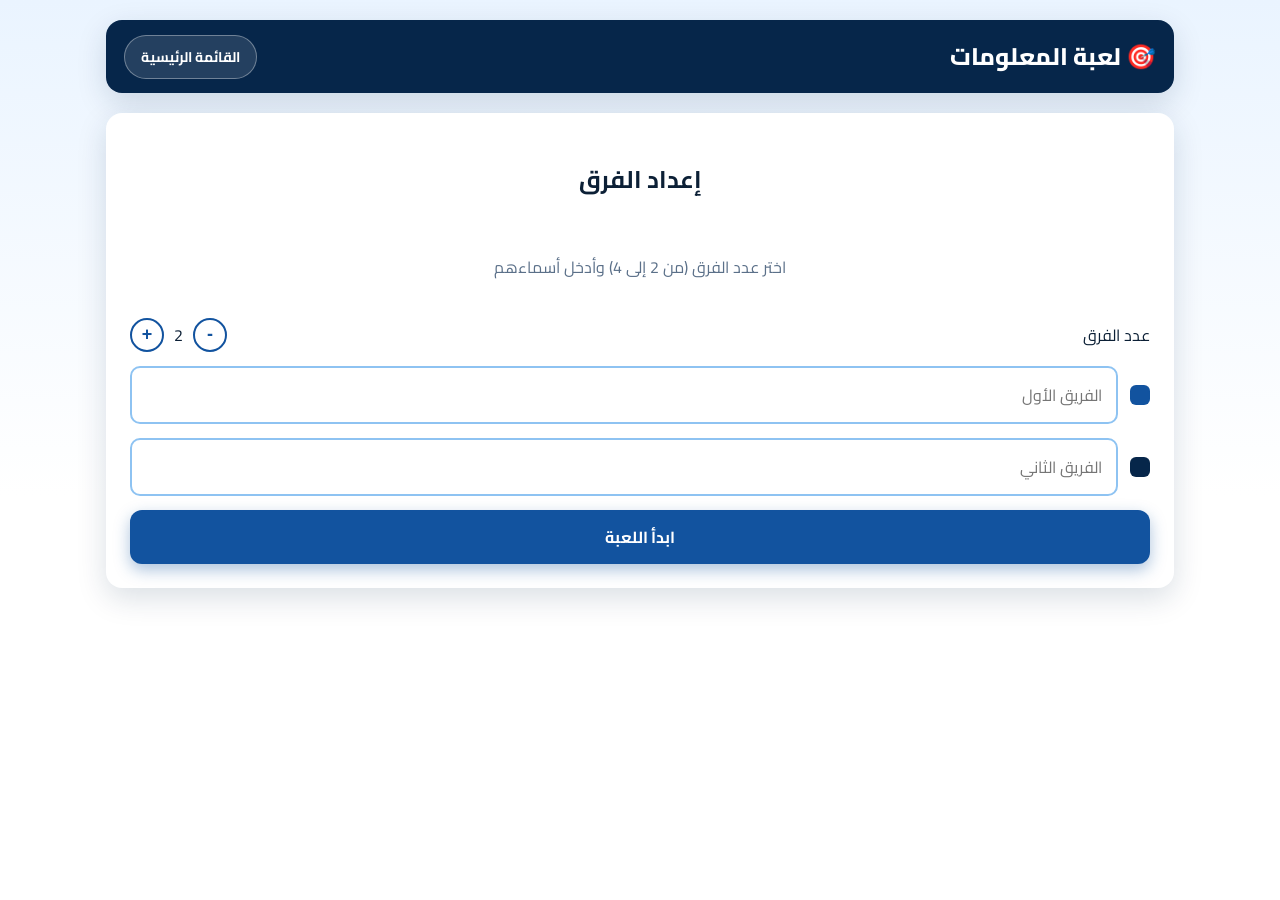
==== kuwait-quiz/trivia.html @ 28e9b7fb "Add Kuwait-themed Arabic trivia and word-guess games Two standalone browser games under kuwait-quiz/" ====
<!doctype html>
<html lang="ar" dir="rtl">
  <head>
    <meta charset="UTF-8" />
    <meta name="viewport" content="width=device-width, initial-scale=1, maximum-scale=1" />
    <title>لعبة المعلومات - ألعاب الكويت</title>
    <link rel="stylesheet" href="style.css" />
  </head>
  <body>
    <div class="page">
      <div class="topbar">
        <h1>🎯 لعبة المعلومات</h1>
        <a class="home-link" href="index.html">القائمة الرئيسية</a>
      </div>

      <!-- شاشة إعداد الفرق -->
      <section id="setup-screen" class="card stack">
        <h2 class="center">إعداد الفرق</h2>
        <p class="muted center">اختر عدد الفرق (من 2 إلى 4) وأدخل أسماءهم</p>

        <div class="team-setup-controls">
          <span>عدد الفرق</span>
          <div class="stepper">
            <button type="button" id="dec-team">-</button>
            <span id="team-count-label">2</span>
            <button type="button" id="inc-team">+</button>
          </div>
        </div>

        <div id="team-setup-list" class="team-setup-list"></div>

        <button id="start-game-btn" class="btn btn-primary btn-block">
          ابدأ اللعبة
        </button>
      </section>

      <!-- شاشة اللوحة -->
      <section id="board-screen" class="stack hidden">
        <div id="scoreboard" class="scoreboard"></div>
        <div class="board-scroll">
          <div id="board" class="board"></div>
        </div>
      </section>

      <!-- شاشة النهاية -->
      <section id="end-screen" class="card stack hidden">
        <div class="winner-banner">
          <h2 id="winner-name">🏆 الفريق الفائز</h2>
          <p id="winner-score"></p>
        </div>
        <div id="final-scores" class="final-scores"></div>
        <button id="restart-btn" class="btn btn-primary btn-block">
          العب مرة أخرى
        </button>
      </section>
    </div>

    <!-- نافذة السؤال -->
    <div id="question-overlay" class="overlay hidden">
      <div class="question-card">
        <div class="question-meta">
          <span id="q-team" class="badge"></span>
          <span id="q-category" class="badge"></span>
          <span id="q-points" class="points"></span>
        </div>

        <div id="q-text" class="question-text"></div>

        <div id="q-hint" class="hint-box hidden"></div>
        <div id="q-choices" class="choices-grid hidden"></div>
        <div id="q-attempt" class="attempt-banner hidden"></div>

        <div id="q-abilities" class="abilities-row"></div>

        <div id="q-resolve" class="resolve-row">
          <button id="reveal-btn" class="btn btn-outline btn-block">
            إظهار الإجابة
          </button>
        </div>

        <div id="q-answer-box" class="hidden stack">
          <div class="question-text" id="q-answer-text" style="font-size: 20px; color: var(--green-dark)"></div>
          <div class="resolve-row">
            <button id="correct-btn" class="btn btn-success">صحيح ✅</button>
            <button id="wrong-btn" class="btn btn-danger">خطأ ❌</button>
          </div>
        </div>
      </div>
    </div>

    <script src="js/questions.js"></script>
    <script src="js/trivia.js"></script>
  </body>
</html>
---- kuwait-quiz/style.css ----
@import url("https://fonts.googleapis.com/css2?family=Cairo:wght@400;600;700;800&display=swap");

:root {
  --navy: #06264a;
  --blue-900: #0b3d78;
  --blue-700: #12539f;
  --blue-600: #1c6dc9;
  --blue-500: #2f8ce0;
  --blue-300: #8ec3f2;
  --blue-100: #eaf4ff;
  --white: #ffffff;
  --ink: #0c2036;
  --muted: #5b7089;
  --green: #1fa363;
  --green-dark: #157a49;
  --red: #dc2626;
  --yellow: #eab308;
  --gray-absent: #7b8a9a;
  --radius: 16px;
  --shadow: 0 10px 30px rgba(6, 38, 74, 0.15);
}

* {
  box-sizing: border-box;
}

html,
body {
  margin: 0;
  padding: 0;
  min-height: 100%;
}

body {
  font-family: "Cairo", "Segoe UI", Tahoma, "Noto Sans Arabic", sans-serif;
  background: linear-gradient(180deg, var(--blue-100) 0%, #ffffff 55%);
  color: var(--ink);
  direction: rtl;
  min-height: 100vh;
  display: flex;
  flex-direction: column;
}

a {
  color: inherit;
}

.page {
  flex: 1;
  width: 100%;
  max-width: 1100px;
  margin: 0 auto;
  padding: 20px 16px 40px;
  display: flex;
  flex-direction: column;
  gap: 20px;
}

/* ===== Top bar ===== */
.topbar {
  display: flex;
  align-items: center;
  justify-content: space-between;
  gap: 12px;
  padding: 14px 18px;
  background: var(--navy);
  color: var(--white);
  border-radius: var(--radius);
  box-shadow: var(--shadow);
}

.topbar h1 {
  margin: 0;
  font-size: clamp(18px, 2.6vw, 24px);
  font-weight: 800;
}

.topbar .home-link {
  background: rgba(255, 255, 255, 0.12);
  border: 1px solid rgba(255, 255, 255, 0.35);
  color: var(--white);
  padding: 8px 16px;
  border-radius: 999px;
  text-decoration: none;
  font-weight: 700;
  font-size: 14px;
  white-space: nowrap;
}

.topbar .home-link:hover {
  background: rgba(255, 255, 255, 0.22);
}

/* ===== Cards / buttons ===== */
.card {
  background: var(--white);
  border-radius: var(--radius);
  box-shadow: var(--shadow);
  padding: 24px;
}

.btn {
  font-family: inherit;
  font-weight: 700;
  font-size: 16px;
  border: none;
  border-radius: 12px;
  padding: 12px 22px;
  cursor: pointer;
  transition: transform 0.08s ease, opacity 0.15s ease, box-shadow 0.15s ease;
}

.btn:active {
  transform: scale(0.97);
}

.btn:disabled {
  opacity: 0.45;
  cursor: not-allowed;
  transform: none;
}

.btn-primary {
  background: var(--blue-700);
  color: var(--white);
  box-shadow: 0 6px 16px rgba(18, 83, 159, 0.35);
}

.btn-primary:hover:not(:disabled) {
  background: var(--blue-600);
}

.btn-outline {
  background: var(--white);
  color: var(--blue-700);
  border: 2px solid var(--blue-700);
}

.btn-outline:hover:not(:disabled) {
  background: var(--blue-100);
}

.btn-success {
  background: var(--green);
  color: var(--white);
}

.btn-success:hover:not(:disabled) {
  background: var(--green-dark);
}

.btn-danger {
  background: var(--red);
  color: var(--white);
}

.btn-danger:hover:not(:disabled) {
  opacity: 0.9;
}

.btn-block {
  width: 100%;
}

input[type="text"] {
  font-family: inherit;
  font-size: 16px;
  padding: 12px 14px;
  border-radius: 10px;
  border: 2px solid var(--blue-300);
  background: var(--white);
  color: var(--ink);
  width: 100%;
}

input[type="text"]:focus {
  outline: none;
  border-color: var(--blue-600);
}

/* ===== Home menu ===== */
.hero {
  text-align: center;
  padding: 30px 16px 10px;
}

.hero h1 {
  font-size: clamp(28px, 5vw, 44px);
  color: var(--navy);
  margin: 0 0 10px;
  font-weight: 800;
}

.hero p {
  color: var(--muted);
  font-size: 18px;
  margin: 0;
}

.menu-grid {
  display: grid;
  grid-template-columns: 1fr 1fr;
  gap: 20px;
}

@media (max-width: 720px) {
  .menu-grid {
    grid-template-columns: 1fr;
  }
}

.menu-card {
  background: var(--white);
  border-radius: 20px;
  box-shadow: var(--shadow);
  padding: 30px 24px;
  text-align: center;
  text-decoration: none;
  color: var(--ink);
  border: 2px solid transparent;
  transition: border-color 0.15s ease, transform 0.15s ease;
  display: flex;
  flex-direction: column;
  align-items: center;
  gap: 10px;
}

.menu-card:hover {
  border-color: var(--blue-500);
  transform: translateY(-4px);
}

.menu-card .icon {
  font-size: 56px;
}

.menu-card h2 {
  margin: 0;
  color: var(--navy);
  font-size: 24px;
}

.menu-card p {
  margin: 0;
  color: var(--muted);
  font-size: 15px;
  line-height: 1.6;
}

/* ===== Team setup ===== */
.team-setup-list {
  display: flex;
  flex-direction: column;
  gap: 14px;
}

.team-setup-row {
  display: flex;
  align-items: center;
  gap: 12px;
}

.team-swatch {
  width: 20px;
  height: 20px;
  border-radius: 6px;
  flex-shrink: 0;
}

.team-setup-controls {
  display: flex;
  justify-content: space-between;
  align-items: center;
  margin-top: 6px;
}

.stepper {
  display: flex;
  align-items: center;
  gap: 10px;
}

.stepper button {
  width: 34px;
  height: 34px;
  border-radius: 50%;
  border: 2px solid var(--blue-700);
  background: var(--white);
  color: var(--blue-700);
  font-size: 18px;
  font-weight: 800;
  cursor: pointer;
}

/* ===== Scoreboard ===== */
.scoreboard {
  display: grid;
  grid-template-columns: repeat(auto-fit, minmax(140px, 1fr));
  gap: 12px;
}

.team-chip {
  border-radius: 14px;
  padding: 12px 14px;
  color: var(--white);
  display: flex;
  flex-direction: column;
  gap: 4px;
  box-shadow: var(--shadow);
  position: relative;
}

.team-chip.current {
  outline: 3px solid var(--yellow);
  outline-offset: 2px;
}

.team-chip .name {
  font-weight: 800;
  font-size: 15px;
  overflow: hidden;
  text-overflow: ellipsis;
  white-space: nowrap;
}

.team-chip .score {
  font-size: 22px;
  font-weight: 800;
}

.team-chip .abilities {
  display: flex;
  gap: 4px;
  margin-top: 4px;
}

.team-chip .ability-dot {
  width: 18px;
  height: 18px;
  border-radius: 50%;
  background: rgba(255, 255, 255, 0.25);
  display: flex;
  align-items: center;
  justify-content: center;
  font-size: 11px;
}

.team-chip .ability-dot.used {
  background: rgba(0, 0, 0, 0.25);
  text-decoration: line-through;
  opacity: 0.6;
}

/* ===== Board ===== */
.board-scroll {
  overflow-x: auto;
  padding-bottom: 8px;
}

.board {
  display: grid;
  grid-template-columns: repeat(6, minmax(120px, 1fr));
  gap: 8px;
  min-width: 760px;
}

.board .cat-header {
  background: var(--navy);
  color: var(--white);
  border-radius: 10px;
  padding: 10px 6px;
  text-align: center;
  font-weight: 800;
  font-size: 13px;
  line-height: 1.4;
  display: flex;
  flex-direction: column;
  align-items: center;
  gap: 4px;
}

.board .cat-header .icon {
  font-size: 20px;
}

.cell-btn {
  background: var(--blue-700);
  color: var(--white);
  border: none;
  border-radius: 10px;
  padding: 18px 6px;
  font-size: 18px;
  font-weight: 800;
  cursor: pointer;
  transition: background 0.15s ease, transform 0.1s ease;
}

.cell-btn:hover:not(:disabled) {
  background: var(--blue-600);
  transform: translateY(-2px);
}

.cell-btn:disabled {
  background: var(--blue-100);
  color: var(--blue-300);
  cursor: default;
}

/* ===== Question overlay ===== */
.overlay {
  position: fixed;
  inset: 0;
  background: rgba(6, 38, 74, 0.65);
  display: flex;
  align-items: center;
  justify-content: center;
  padding: 16px;
  z-index: 50;
}

.overlay.hidden {
  display: none;
}

.question-card {
  background: var(--white);
  border-radius: 20px;
  padding: 28px;
  max-width: 640px;
  width: 100%;
  box-shadow: 0 20px 60px rgba(0, 0, 0, 0.35);
  display: flex;
  flex-direction: column;
  gap: 18px;
  max-height: 90vh;
  overflow-y: auto;
}

.question-meta {
  display: flex;
  justify-content: space-between;
  align-items: center;
  gap: 10px;
  flex-wrap: wrap;
}

.question-meta .badge {
  background: var(--blue-100);
  color: var(--blue-700);
  border-radius: 999px;
  padding: 6px 14px;
  font-weight: 700;
  font-size: 14px;
}

.question-meta .points {
  font-size: 22px;
  font-weight: 800;
  color: var(--navy);
}

.question-text {
  font-size: clamp(20px, 3.4vw, 26px);
  font-weight: 700;
  color: var(--ink);
  line-height: 1.6;
  text-align: center;
}

.hint-box {
  background: var(--blue-100);
  border-radius: 10px;
  padding: 10px 14px;
  text-align: center;
  font-weight: 700;
  color: var(--blue-700);
}

.choices-grid {
  display: grid;
  grid-template-columns: 1fr 1fr;
  gap: 10px;
}

@media (max-width: 480px) {
  .choices-grid {
    grid-template-columns: 1fr;
  }
}

.choice-item {
  background: var(--blue-100);
  border-radius: 10px;
  padding: 12px;
  text-align: center;
  font-weight: 700;
  color: var(--navy);
}

.abilities-row {
  display: flex;
  flex-wrap: wrap;
  gap: 8px;
  justify-content: center;
}

.ability-btn {
  background: var(--white);
  border: 2px solid var(--blue-500);
  color: var(--blue-700);
  border-radius: 999px;
  padding: 8px 16px;
  font-family: inherit;
  font-weight: 700;
  font-size: 13px;
  cursor: pointer;
}

.ability-btn:hover:not(:disabled) {
  background: var(--blue-100);
}

.ability-btn:disabled {
  border-color: var(--gray-absent);
  color: var(--gray-absent);
  cursor: not-allowed;
}

.resolve-row {
  display: flex;
  gap: 12px;
}

.resolve-row .btn {
  flex: 1;
}

.attempt-banner {
  text-align: center;
  font-weight: 700;
  color: var(--muted);
}

/* ===== End screen ===== */
.winner-banner {
  text-align: center;
  padding: 20px;
  border-radius: 16px;
  background: linear-gradient(135deg, var(--blue-700), var(--navy));
  color: var(--white);
}

.winner-banner h2 {
  margin: 0 0 6px;
  font-size: 28px;
}

.final-scores {
  display: flex;
  flex-direction: column;
  gap: 10px;
}

.final-score-row {
  display: flex;
  align-items: center;
  justify-content: space-between;
  padding: 12px 16px;
  border-radius: 12px;
  background: var(--blue-100);
  font-weight: 800;
}

.final-score-row.first {
  background: linear-gradient(90deg, #fff7d6, #ffe9a8);
  border: 2px solid var(--yellow);
}

/* ===== Wordle ===== */
.wordle-wrap {
  display: flex;
  flex-direction: column;
  align-items: center;
  gap: 22px;
}

.wordle-grid {
  display: flex;
  flex-direction: column;
  gap: 8px;
}

.wordle-row {
  display: flex;
  gap: 8px;
  flex-direction: row-reverse;
}

.wordle-tile {
  width: 52px;
  height: 52px;
  border: 2px solid var(--blue-300);
  border-radius: 8px;
  display: flex;
  align-items: center;
  justify-content: center;
  font-size: 26px;
  font-weight: 800;
  color: var(--navy);
  background: var(--white);
  text-transform: uppercase;
}

.wordle-tile.filled {
  border-color: var(--blue-600);
}

.wordle-tile.green {
  background: var(--green);
  border-color: var(--green);
  color: var(--white);
}

.wordle-tile.yellow {
  background: var(--yellow);
  border-color: var(--yellow);
  color: var(--white);
}

.wordle-tile.gray {
  background: var(--gray-absent);
  border-color: var(--gray-absent);
  color: var(--white);
}

.keyboard {
  display: flex;
  flex-direction: column;
  gap: 8px;
  width: 100%;
  max-width: 560px;
}

.keyboard-row {
  display: flex;
  gap: 6px;
  justify-content: center;
  flex-direction: row-reverse;
}

.key {
  font-family: inherit;
  border: none;
  border-radius: 8px;
  background: var(--blue-100);
  color: var(--navy);
  font-weight: 700;
  font-size: 15px;
  padding: 12px 0;
  min-width: 0;
  flex: 1 1 0;
  cursor: pointer;
  max-width: 42px;
}

.key.wide {
  max-width: 66px;
  flex: 1.6 1.6 0;
  font-size: 12px;
  padding: 12px 2px;
}

@media (max-width: 480px) {
  .keyboard-row {
    gap: 3px;
  }

  .key {
    font-size: 13px;
    padding: 10px 0;
  }

  .key.wide {
    font-size: 10px;
    padding: 10px 1px;
  }
}

.key.green {
  background: var(--green);
  color: var(--white);
}

.key.yellow {
  background: var(--yellow);
  color: var(--white);
}

.key.gray {
  background: var(--gray-absent);
  color: var(--white);
}

.key:hover {
  filter: brightness(1.05);
}

.wordle-message {
  text-align: center;
  font-weight: 800;
  font-size: 20px;
  min-height: 28px;
  color: var(--navy);
}

.wordle-message.win {
  color: var(--green-dark);
}

.wordle-message.lose {
  color: var(--red);
}

/* ===== Misc ===== */
.center {
  text-align: center;
}

.muted {
  color: var(--muted);
}

.stack {
  display: flex;
  flex-direction: column;
  gap: 14px;
}

.row {
  display: flex;
  gap: 12px;
  flex-wrap: wrap;
}

.hidden {
  display: none !important;
}
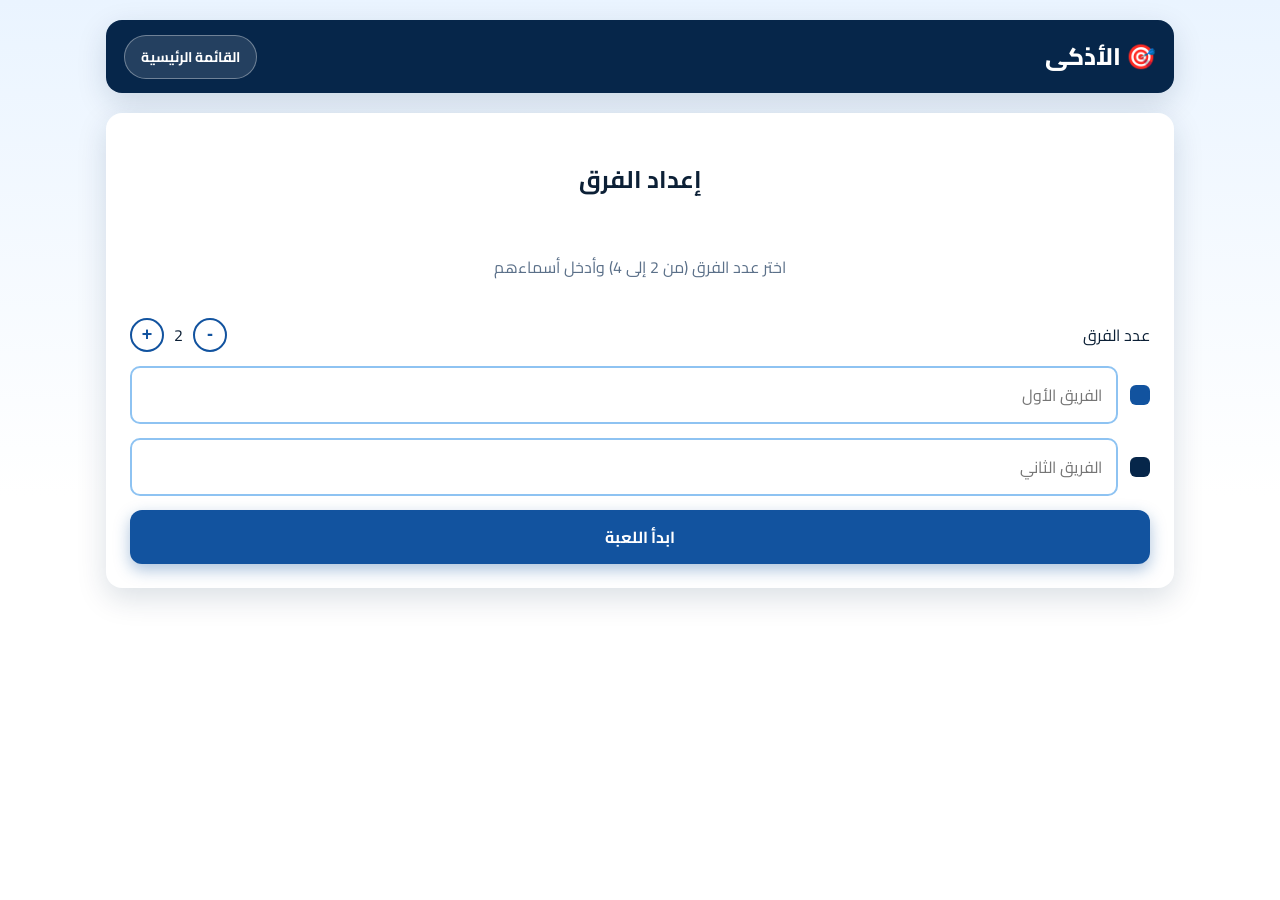
==== commit e4a8298d: "Rename trivia game and app to "الأذكى" Renames the overall app and trivia game from "ألعاب الكويت" /" ====
--- a/kuwait-quiz/trivia.html
+++ b/kuwait-quiz/trivia.html
@@ -3,13 +3,13 @@
   <head>
     <meta charset="UTF-8" />
     <meta name="viewport" content="width=device-width, initial-scale=1, maximum-scale=1" />
-    <title>لعبة المعلومات - ألعاب الكويت</title>
+    <title>الأذكى</title>
     <link rel="stylesheet" href="style.css" />
   </head>
   <body>
     <div class="page">
       <div class="topbar">
-        <h1>🎯 لعبة المعلومات</h1>
+        <h1>🎯 الأذكى</h1>
         <a class="home-link" href="index.html">القائمة الرئيسية</a>
       </div>
 
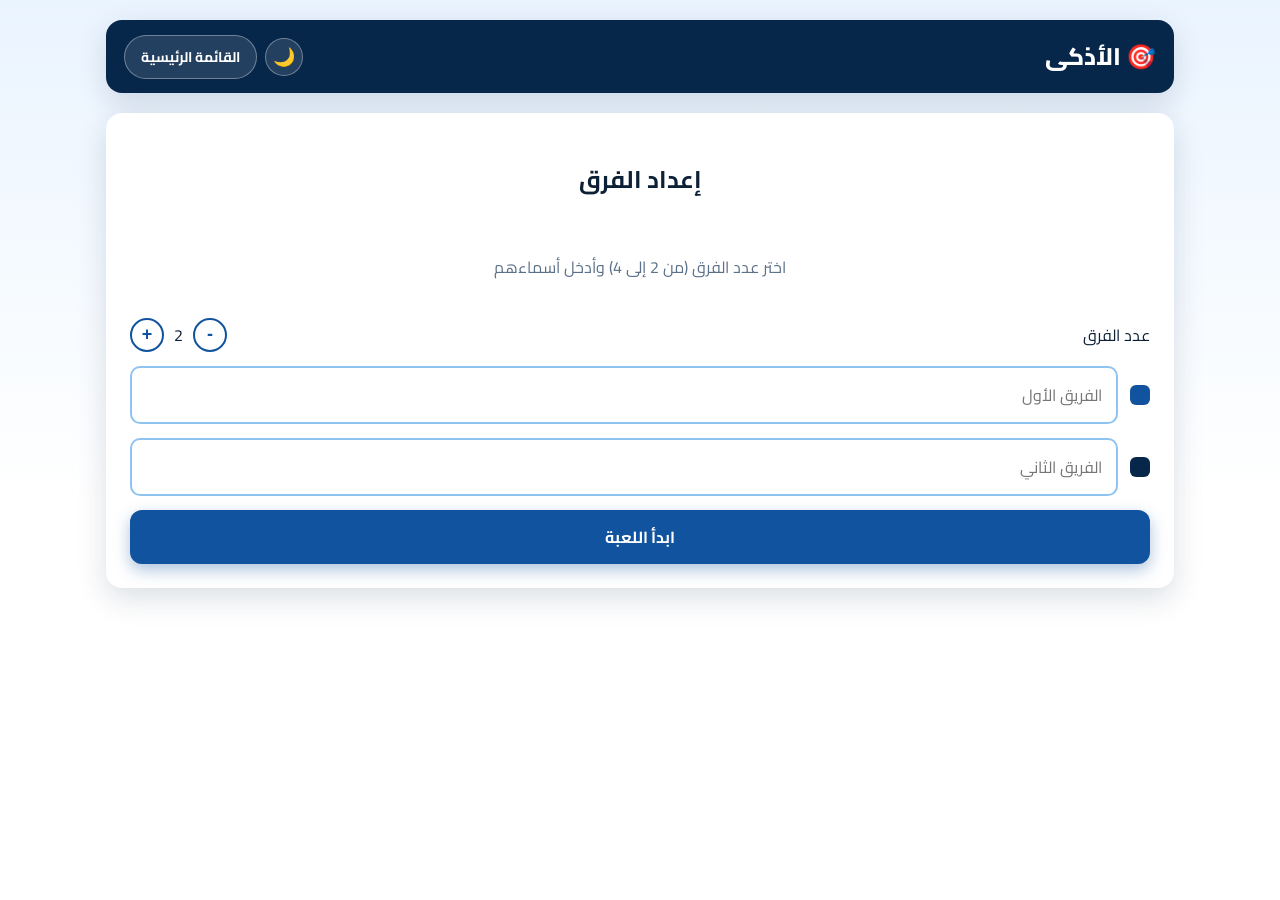
==== commit a92094ad: "Add dark mode toggle and show active categories during word-guess play - New js/theme.js: site-wide " ====
--- a/kuwait-quiz/trivia.html
+++ b/kuwait-quiz/trivia.html
@@ -2,6 +2,15 @@
 <html lang="ar" dir="rtl">
   <head>
     <meta charset="UTF-8" />
+    <script>
+      (function () {
+        try {
+          var t = localStorage.getItem("kw-theme");
+          if (!t) t = window.matchMedia("(prefers-color-scheme: dark)").matches ? "dark" : "light";
+          document.documentElement.setAttribute("data-theme", t);
+        } catch (e) {}
+      })();
+    </script>
     <meta name="viewport" content="width=device-width, initial-scale=1, maximum-scale=1" />
     <title>الأذكى</title>
     <link rel="stylesheet" href="style.css" />
@@ -59,7 +68,7 @@
     <div id="question-overlay" class="overlay hidden">
       <div class="question-card">
         <div class="question-meta">
-          <span id="q-team" class="badge"></span>
+          <span id="q-picker" class="badge"></span>
           <span id="q-category" class="badge"></span>
           <span id="q-points" class="points"></span>
         </div>
@@ -68,9 +77,8 @@
 
         <div id="q-hint" class="hint-box hidden"></div>
         <div id="q-choices" class="choices-grid hidden"></div>
-        <div id="q-attempt" class="attempt-banner hidden"></div>
 
-        <div id="q-abilities" class="abilities-row"></div>
+        <div id="q-team-abilities" class="team-abilities-list"></div>
 
         <div id="q-resolve" class="resolve-row">
           <button id="reveal-btn" class="btn btn-outline btn-block">
@@ -80,15 +88,14 @@
 
         <div id="q-answer-box" class="hidden stack">
           <div class="question-text" id="q-answer-text" style="font-size: 20px; color: var(--green-dark)"></div>
-          <div class="resolve-row">
-            <button id="correct-btn" class="btn btn-success">صحيح ✅</button>
-            <button id="wrong-btn" class="btn btn-danger">خطأ ❌</button>
-          </div>
+          <p class="muted center">أي فريق أجاب إجابة صحيحة؟</p>
+          <div id="q-winner-buttons" class="winner-buttons"></div>
         </div>
       </div>
     </div>
 
     <script src="js/questions.js"></script>
     <script src="js/trivia.js"></script>
+    <script src="js/theme.js" defer></script>
   </body>
 </html>
--- a/kuwait-quiz/style.css
+++ b/kuwait-quiz/style.css
@@ -2,6 +2,8 @@
 
 :root {
   --navy: #06264a;
+  --navy-fixed: #06264a;
+  --white-fixed: #ffffff;
   --blue-900: #0b3d78;
   --blue-700: #12539f;
   --blue-600: #1c6dc9;
@@ -18,6 +20,17 @@
   --gray-absent: #7b8a9a;
   --radius: 16px;
   --shadow: 0 10px 30px rgba(6, 38, 74, 0.15);
+  --body-bg-end: #ffffff;
+}
+
+:root[data-theme="dark"] {
+  --white: #14243b;
+  --blue-100: #1c3252;
+  --ink: #eaf1fb;
+  --muted: #9fb3ca;
+  --navy: #eaf1fb;
+  --body-bg-end: #0a1626;
+  --shadow: 0 10px 30px rgba(0, 0, 0, 0.4);
 }
 
 * {
@@ -33,7 +46,7 @@
 
 body {
   font-family: "Cairo", "Segoe UI", Tahoma, "Noto Sans Arabic", sans-serif;
-  background: linear-gradient(180deg, var(--blue-100) 0%, #ffffff 55%);
+  background: linear-gradient(180deg, var(--blue-100) 0%, var(--body-bg-end) 55%);
   color: var(--ink);
   direction: rtl;
   min-height: 100vh;
@@ -56,6 +69,13 @@
   gap: 20px;
 }
 
+@media (max-width: 400px) {
+  .page {
+    padding: 14px 10px 28px;
+    gap: 16px;
+  }
+}
+
 /* ===== Top bar ===== */
 .topbar {
   display: flex;
@@ -63,8 +83,8 @@
   justify-content: space-between;
   gap: 12px;
   padding: 14px 18px;
-  background: var(--navy);
-  color: var(--white);
+  background: var(--navy-fixed);
+  color: var(--white-fixed);
   border-radius: var(--radius);
   box-shadow: var(--shadow);
 }
@@ -78,7 +98,7 @@
 .topbar .home-link {
   background: rgba(255, 255, 255, 0.12);
   border: 1px solid rgba(255, 255, 255, 0.35);
-  color: var(--white);
+  color: var(--white-fixed);
   padding: 8px 16px;
   border-radius: 999px;
   text-decoration: none;
@@ -91,12 +111,79 @@
   background: rgba(255, 255, 255, 0.22);
 }
 
+/* ===== Theme toggle ===== */
+.theme-toggle-btn {
+  position: fixed;
+  top: 14px;
+  left: 14px;
+  z-index: 999;
+  width: 42px;
+  height: 42px;
+  border-radius: 50%;
+  border: 2px solid var(--blue-300);
+  background: var(--white);
+  font-size: 18px;
+  cursor: pointer;
+  display: flex;
+  align-items: center;
+  justify-content: center;
+  box-shadow: var(--shadow);
+  padding: 0;
+}
+
+.theme-toggle-btn:hover {
+  background: var(--blue-100);
+}
+
+@media (max-width: 400px) {
+  .theme-toggle-btn {
+    width: 36px;
+    height: 36px;
+    font-size: 15px;
+    top: 10px;
+    left: 10px;
+  }
+}
+
+.topbar-actions {
+  display: flex;
+  align-items: center;
+  gap: 8px;
+}
+
+.theme-toggle-inline {
+  position: static;
+  width: 38px;
+  height: 38px;
+  border: 1px solid rgba(255, 255, 255, 0.35);
+  background: rgba(255, 255, 255, 0.12);
+  color: var(--white-fixed);
+  box-shadow: none;
+}
+
+.theme-toggle-inline:hover {
+  background: rgba(255, 255, 255, 0.22);
+}
+
+@media (max-width: 400px) {
+  .theme-toggle-inline {
+    width: 34px;
+    height: 34px;
+  }
+}
+
 /* ===== Cards / buttons ===== */
 .card {
   background: var(--white);
   border-radius: var(--radius);
   box-shadow: var(--shadow);
   padding: 24px;
+}
+
+@media (max-width: 400px) {
+  .card {
+    padding: 14px;
+  }
 }
 
 .btn {
@@ -122,7 +209,7 @@
 
 .btn-primary {
   background: var(--blue-700);
-  color: var(--white);
+  color: var(--white-fixed);
   box-shadow: 0 6px 16px rgba(18, 83, 159, 0.35);
 }
 
@@ -142,7 +229,7 @@
 
 .btn-success {
   background: var(--green);
-  color: var(--white);
+  color: var(--white-fixed);
 }
 
 .btn-success:hover:not(:disabled) {
@@ -151,7 +238,7 @@
 
 .btn-danger {
   background: var(--red);
-  color: var(--white);
+  color: var(--white-fixed);
 }
 
 .btn-danger:hover:not(:disabled) {
@@ -302,7 +389,7 @@
 .team-chip {
   border-radius: 14px;
   padding: 12px 14px;
-  color: var(--white);
+  color: var(--white-fixed);
   display: flex;
   flex-direction: column;
   gap: 4px;
@@ -351,6 +438,28 @@
   opacity: 0.6;
 }
 
+.score-adjust-row {
+  display: flex;
+  gap: 6px;
+  margin-top: 4px;
+}
+
+.score-adjust-btn {
+  flex: 1;
+  background: rgba(255, 255, 255, 0.15);
+  border: 1px solid rgba(255, 255, 255, 0.4);
+  color: var(--white-fixed);
+  border-radius: 8px;
+  padding: 4px 0;
+  font-family: inherit;
+  font-weight: 700;
+  font-size: 12px;
+  cursor: pointer;
+}
+.score-adjust-btn:hover {
+  background: rgba(255, 255, 255, 0.28);
+}
+
 /* ===== Board ===== */
 .board-scroll {
   overflow-x: auto;
@@ -365,8 +474,8 @@
 }
 
 .board .cat-header {
-  background: var(--navy);
-  color: var(--white);
+  background: var(--navy-fixed);
+  color: var(--white-fixed);
   border-radius: 10px;
   padding: 10px 6px;
   text-align: center;
@@ -385,7 +494,7 @@
 
 .cell-btn {
   background: var(--blue-700);
-  color: var(--white);
+  color: var(--white-fixed);
   border: none;
   border-radius: 10px;
   padding: 18px 6px;
@@ -404,6 +513,29 @@
   background: var(--blue-100);
   color: var(--blue-300);
   cursor: default;
+}
+
+@media (max-width: 480px) {
+  .board {
+    grid-template-columns: repeat(6, minmax(78px, 1fr));
+    min-width: 540px;
+    gap: 6px;
+  }
+
+  .board .cat-header {
+    padding: 8px 4px;
+    font-size: 11px;
+    gap: 2px;
+  }
+
+  .board .cat-header .icon {
+    font-size: 16px;
+  }
+
+  .cell-btn {
+    padding: 12px 4px;
+    font-size: 15px;
+  }
 }
 
 /* ===== Question overlay ===== */
@@ -436,6 +568,14 @@
   overflow-y: auto;
 }
 
+@media (max-width: 400px) {
+  .question-card {
+    padding: 16px;
+    gap: 14px;
+    border-radius: 16px;
+  }
+}
+
 .question-meta {
   display: flex;
   justify-content: space-between;
@@ -502,6 +642,35 @@
   flex-wrap: wrap;
   gap: 8px;
   justify-content: center;
+}
+
+.category-chip {
+  display: inline-flex;
+  align-items: center;
+  gap: 6px;
+  background: var(--white);
+  border: 2px solid var(--blue-500);
+  color: var(--blue-700);
+  border-radius: 999px;
+  padding: 8px 14px;
+  font-family: inherit;
+  font-weight: 700;
+  font-size: 13px;
+  cursor: pointer;
+  user-select: none;
+}
+
+.category-chip input[type="checkbox"] {
+  accent-color: var(--blue-700);
+  width: 16px;
+  height: 16px;
+  cursor: pointer;
+}
+
+.category-chip.all {
+  border-color: var(--navy);
+  color: var(--navy);
+  font-weight: 800;
 }
 
 .ability-btn {
@@ -535,10 +704,65 @@
   flex: 1;
 }
 
-.attempt-banner {
-  text-align: center;
+/* ===== Per-team abilities ===== */
+.team-abilities-list {
+  display: flex;
+  flex-direction: column;
+  gap: 10px;
+}
+
+.team-ability-block {
+  border: 2px solid var(--blue-100);
+  border-radius: 12px;
+  padding: 10px 12px;
+  display: flex;
+  flex-direction: column;
+  gap: 8px;
+}
+
+.team-ability-name {
+  font-weight: 800;
+  font-size: 14px;
+  display: flex;
+  align-items: center;
+  gap: 8px;
+  flex-wrap: wrap;
+}
+
+.ability-active-badge {
+  font-size: 11px;
   font-weight: 700;
-  color: var(--muted);
+  background: var(--yellow);
+  color: var(--navy);
+  border-radius: 999px;
+  padding: 2px 10px;
+}
+
+@media (max-width: 400px) {
+  .team-ability-block {
+    padding: 8px 10px;
+  }
+
+  .team-ability-name {
+    font-size: 13px;
+  }
+
+  .ability-btn {
+    font-size: 12px;
+    padding: 6px 12px;
+  }
+}
+
+/* ===== Winner picker ===== */
+.winner-buttons {
+  display: flex;
+  flex-wrap: wrap;
+  gap: 10px;
+  justify-content: center;
+}
+
+.winner-team-btn {
+  flex: 1 1 140px;
 }
 
 /* ===== End screen ===== */
@@ -546,8 +770,8 @@
   text-align: center;
   padding: 20px;
   border-radius: 16px;
-  background: linear-gradient(135deg, var(--blue-700), var(--navy));
-  color: var(--white);
+  background: linear-gradient(135deg, var(--blue-700), var(--navy-fixed));
+  color: var(--white-fixed);
 }
 
 .winner-banner h2 {
@@ -568,12 +792,14 @@
   padding: 12px 16px;
   border-radius: 12px;
   background: var(--blue-100);
+  color: var(--ink);
   font-weight: 800;
 }
 
 .final-score-row.first {
   background: linear-gradient(90deg, #fff7d6, #ffe9a8);
   border: 2px solid var(--yellow);
+  color: #0c2036;
 }
 
 /* ===== Wordle ===== */
@@ -584,33 +810,52 @@
   gap: 22px;
 }
 
+.wordle-grid-scroll {
+  overflow-x: auto;
+  max-width: 100%;
+}
+
 .wordle-grid {
   display: flex;
   flex-direction: column;
   gap: 8px;
+  width: max-content;
+  margin: 0 auto;
 }
 
 .wordle-row {
   display: flex;
   gap: 8px;
-  flex-direction: row-reverse;
+}
+
+@media (max-width: 400px) {
+  .wordle-row {
+    gap: 6px;
+  }
 }
 
 .wordle-tile {
-  width: 52px;
-  height: 52px;
+  width: var(--tile-size, clamp(40px, 12vw, 52px));
+  height: var(--tile-size, clamp(40px, 12vw, 52px));
+  flex-shrink: 0;
   border: 2px solid var(--blue-300);
   border-radius: 8px;
   display: flex;
   align-items: center;
   justify-content: center;
-  font-size: 26px;
+  font-size: calc(var(--tile-size, clamp(40px, 12vw, 52px)) * 0.5);
   font-weight: 800;
   color: var(--navy);
   background: var(--white);
   text-transform: uppercase;
 }
 
+.wordle-tile-gap {
+  width: var(--tile-gap-width, 16px);
+  height: var(--tile-size, clamp(40px, 12vw, 52px));
+  flex-shrink: 0;
+}
+
 .wordle-tile.filled {
   border-color: var(--blue-600);
 }
@@ -618,19 +863,19 @@
 .wordle-tile.green {
   background: var(--green);
   border-color: var(--green);
-  color: var(--white);
+  color: var(--white-fixed);
 }
 
 .wordle-tile.yellow {
   background: var(--yellow);
   border-color: var(--yellow);
-  color: var(--white);
+  color: var(--white-fixed);
 }
 
 .wordle-tile.gray {
   background: var(--gray-absent);
   border-color: var(--gray-absent);
-  color: var(--white);
+  color: var(--white-fixed);
 }
 
 .keyboard {
@@ -645,7 +890,6 @@
   display: flex;
   gap: 6px;
   justify-content: center;
-  flex-direction: row-reverse;
 }
 
 .key {
@@ -664,15 +908,15 @@
 }
 
 .key.wide {
-  max-width: 66px;
-  flex: 1.6 1.6 0;
-  font-size: 12px;
-  padding: 12px 2px;
+  max-width: 260px;
+  flex: 1 1 0;
+  font-size: 14px;
+  padding: 12px 4px;
 }
 
 @media (max-width: 480px) {
   .keyboard-row {
-    gap: 3px;
+    gap: 4px;
   }
 
   .key {
@@ -681,24 +925,24 @@
   }
 
   .key.wide {
-    font-size: 10px;
-    padding: 10px 1px;
+    font-size: 12px;
+    padding: 10px 4px;
   }
 }
 
 .key.green {
   background: var(--green);
-  color: var(--white);
+  color: var(--white-fixed);
 }
 
 .key.yellow {
   background: var(--yellow);
-  color: var(--white);
+  color: var(--white-fixed);
 }
 
 .key.gray {
   background: var(--gray-absent);
-  color: var(--white);
+  color: var(--white-fixed);
 }
 
 .key:hover {
@@ -745,3 +989,126 @@
 .hidden {
   display: none !important;
 }
+
+/* ===== Compact layout when the phone is rotated to landscape ===== */
+@media (orientation: landscape) and (max-height: 500px) {
+  .page {
+    padding: 6px 10px 8px;
+    gap: 6px;
+  }
+
+  .card {
+    padding: 8px;
+  }
+
+  .stack {
+    gap: 4px;
+  }
+
+  .wordle-wrap {
+    gap: 5px;
+  }
+
+  .wordle-legend {
+    display: none;
+  }
+
+  #wordle-category-list {
+    max-height: 90px;
+    overflow-y: auto;
+    padding: 5px;
+    border: 1px solid var(--blue-100);
+    border-radius: 12px;
+  }
+
+  .wordle-grid-scroll {
+    overflow-y: auto;
+    max-height: 20vh;
+  }
+
+  .topbar {
+    padding: 4px 10px;
+  }
+
+  .topbar h1 {
+    font-size: 13px;
+  }
+
+  .topbar .home-link {
+    padding: 3px 8px;
+    font-size: 11px;
+  }
+
+  .theme-toggle-inline {
+    width: 28px;
+    height: 28px;
+    font-size: 13px;
+  }
+
+  #wordle-subtitle {
+    font-size: 11px;
+  }
+
+  .abilities-row {
+    gap: 4px;
+  }
+
+  .ability-btn {
+    padding: 3px 8px;
+    font-size: 10px;
+  }
+
+  .hint-box {
+    padding: 4px 8px;
+    font-size: 11px;
+  }
+
+  .keyboard {
+    gap: 2px;
+  }
+
+  .keyboard-row {
+    gap: 2px;
+  }
+
+  .key {
+    padding: 3px 0;
+    font-size: 11px;
+  }
+
+  .key.wide {
+    padding: 3px 4px;
+    font-size: 10px;
+  }
+
+  .scoreboard {
+    gap: 5px;
+  }
+
+  .team-chip {
+    padding: 4px 8px;
+  }
+
+  .team-chip .name {
+    font-size: 12px;
+  }
+
+  .team-chip .score {
+    font-size: 13px;
+  }
+
+  .wordle-message {
+    min-height: 12px;
+    font-size: 12px;
+  }
+
+  .score-adjust-btn {
+    padding: 1px 0;
+    font-size: 9px;
+  }
+
+  #wordle-end-match-btn {
+    padding: 4px 8px;
+    font-size: 11px;
+  }
+}
